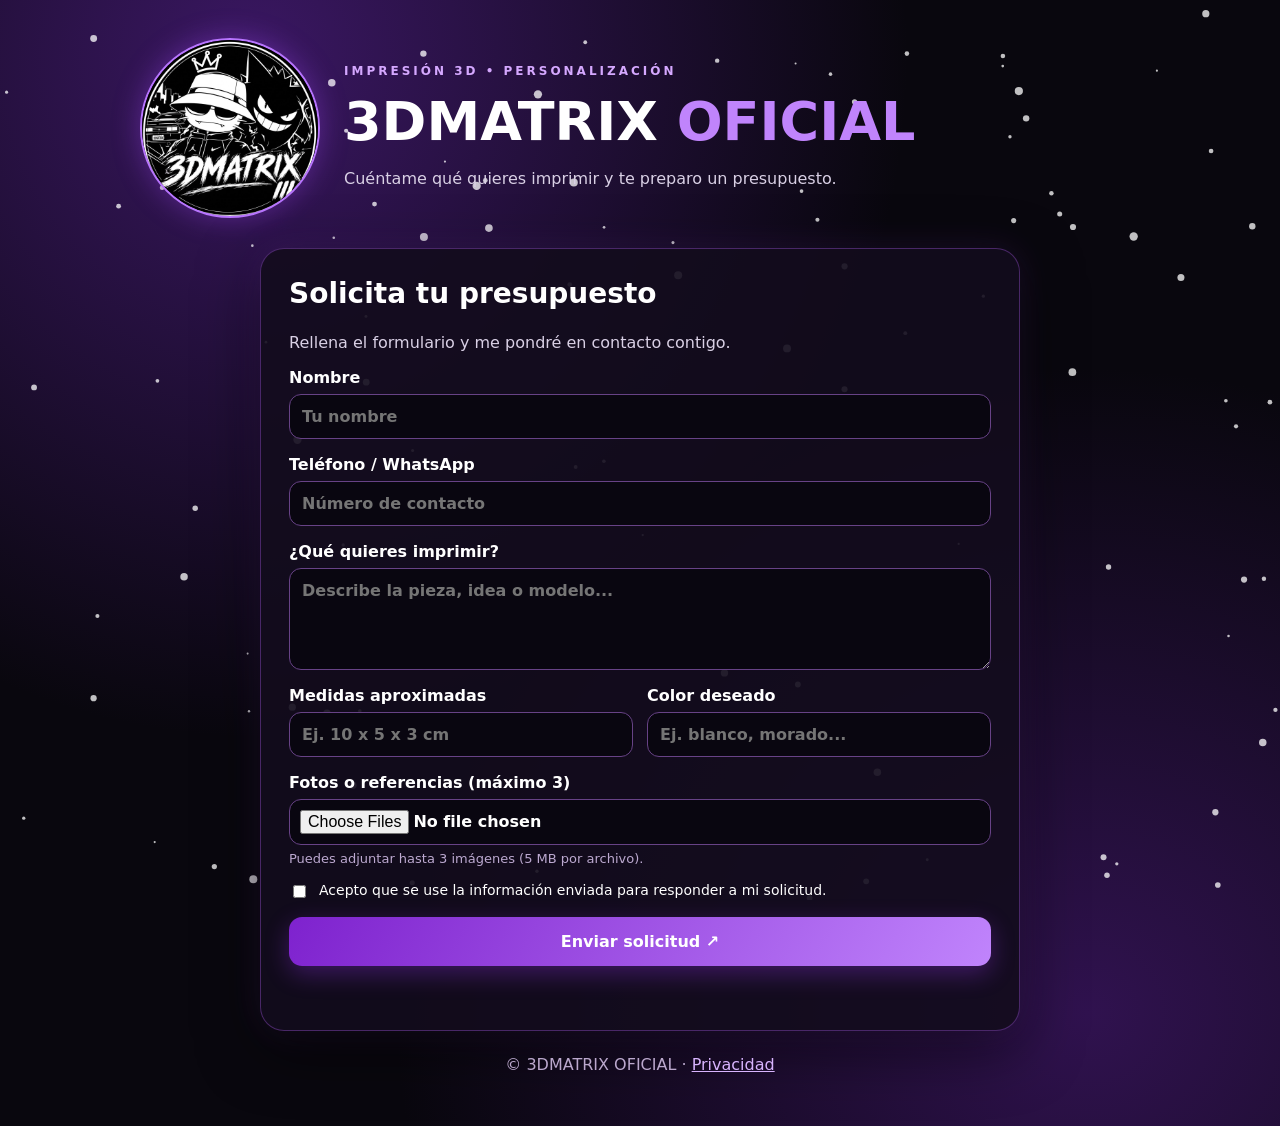
==== index.html @ db8c2582 "Add files via upload" ====
<!DOCTYPE html>
<html lang="es">
<head>
<meta charset="UTF-8"><meta name="viewport" content="width=device-width, initial-scale=1">
<title>3DMATRIX OFICIAL | Pedidos 3D</title>
<link rel="icon" href="logo.jpg"><link rel="stylesheet" href="style.css">
</head>
<body>
<canvas id="snow" aria-hidden="true"></canvas>
<header class="hero">
  <img class="logo" src="logo.jpg" alt="Logo 3DMATRIX">
  <div><p class="eyebrow">IMPRESIÓN 3D • PERSONALIZACIÓN</p><h1>3DMATRIX <span>OFICIAL</span></h1>
  <p>Cuéntame qué quieres imprimir y te preparo un presupuesto.</p></div>
</header>
<main class="panel">
<h2>Solicita tu presupuesto</h2><p class="sub">Rellena el formulario y me pondré en contacto contigo.</p>
<form id="orderForm">
<label>Nombre<input name="name" required maxlength="100" placeholder="Tu nombre"></label>
<label>Teléfono / WhatsApp<input name="phone" required maxlength="40" placeholder="Número de contacto"></label>
<label>¿Qué quieres imprimir?<textarea name="description" required maxlength="1500" rows="4" placeholder="Describe la pieza, idea o modelo..."></textarea></label>
<div class="twocol"><label>Medidas aproximadas<input name="dimensions" maxlength="100" placeholder="Ej. 10 x 5 x 3 cm"></label>
<label>Color deseado<input name="color" maxlength="100" placeholder="Ej. blanco, morado..."></label></div>
<label>Fotos o referencias (máximo 3)<input type="file" name="images" accept="image/png,image/jpeg,image/webp" multiple></label>
<p class="hint">Puedes adjuntar hasta 3 imágenes (5 MB por archivo).</p>
<label class="consent"><input type="checkbox" required> Acepto que se use la información enviada para responder a mi solicitud.</label>
<input name="website" class="hp" tabindex="-1" autocomplete="off" aria-hidden="true">
<button type="submit">Enviar solicitud <span>↗</span></button><p id="status" role="status"></p>
</form></main>
<footer>© 3DMATRIX OFICIAL · <a href="privacy.html">Privacidad</a></footer>
<script src="script.js"></script></body></html>
---- style.css ----
*{box-sizing:border-box} :root{--purple:#a855f7;--deep:#160b26;--white:#fff}
body{margin:0;min-height:100vh;font-family:system-ui,-apple-system,Segoe UI,sans-serif;background:radial-gradient(ellipse at 20% 5%,#3a1762,transparent 45%),radial-gradient(ellipse at 85% 90%,#30124f,transparent 45%),#09070e;color:#fff;padding:28px 16px;overflow-x:hidden}
#snow{position:fixed;inset:0;width:100%;height:100%;pointer-events:none;z-index:0}
.hero,main,footer{position:relative;z-index:1}.hero{max-width:1000px;margin:10px auto 30px;display:flex;align-items:center;gap:24px;text-align:left}
.logo{width:180px;height:180px;object-fit:contain;border:2px solid #b875ff;border-radius:50%;box-shadow:0 0 28px #9b46ec66}
.eyebrow{letter-spacing:3px;color:#d5a8ff;font-size:12px;font-weight:700}h1{font-size:clamp(30px,5vw,54px);margin:4px 0}h1 span{color:#c084fc}h2{margin-top:0;font-size:28px}.hero p:last-child,.sub{color:#d9d0e5}
.panel{max-width:760px;margin:auto;background:#130d1de8;border:1px solid #9c52d866;border-radius:24px;padding:28px;box-shadow:0 18px 60px #0008,0 0 35px #a855f722}
form{display:grid;gap:16px}label{display:grid;gap:7px;font-weight:600}input,textarea{width:100%;background:#090610;border:1px solid #674286;border-radius:12px;padding:12px;color:#fff;font:inherit;outline:none}input:focus,textarea:focus{border-color:#c084fc;box-shadow:0 0 0 3px #a855f722}input[type=file]{padding:10px}textarea{resize:vertical}.twocol{display:grid;grid-template-columns:1fr 1fr;gap:14px}.hint{margin:-10px 0 0;color:#bca9d0;font-size:13px}.consent{display:flex;align-items:flex-start;gap:10px;font-size:14px;font-weight:400}.consent input{width:auto;margin-top:3px}
button{border:0;border-radius:13px;padding:15px 18px;font:inherit;font-weight:800;color:#fff;background:linear-gradient(120deg,#7e22ce,#c084fc);cursor:pointer;box-shadow:0 8px 25px #9333ea55}button:hover{filter:brightness(1.1);transform:translateY(-1px)}button:disabled{opacity:.6;cursor:wait}#status{min-height:20px;margin:0}.hp{position:absolute!important;left:-9999px!important}
footer{text-align:center;color:#bba8cd;padding:24px}footer a{color:#d8b4fe}
@media(max-width:600px){.hero{flex-direction:column;text-align:center}.logo{width:150px;height:150px}.twocol{grid-template-columns:1fr}.panel{padding:20px}}
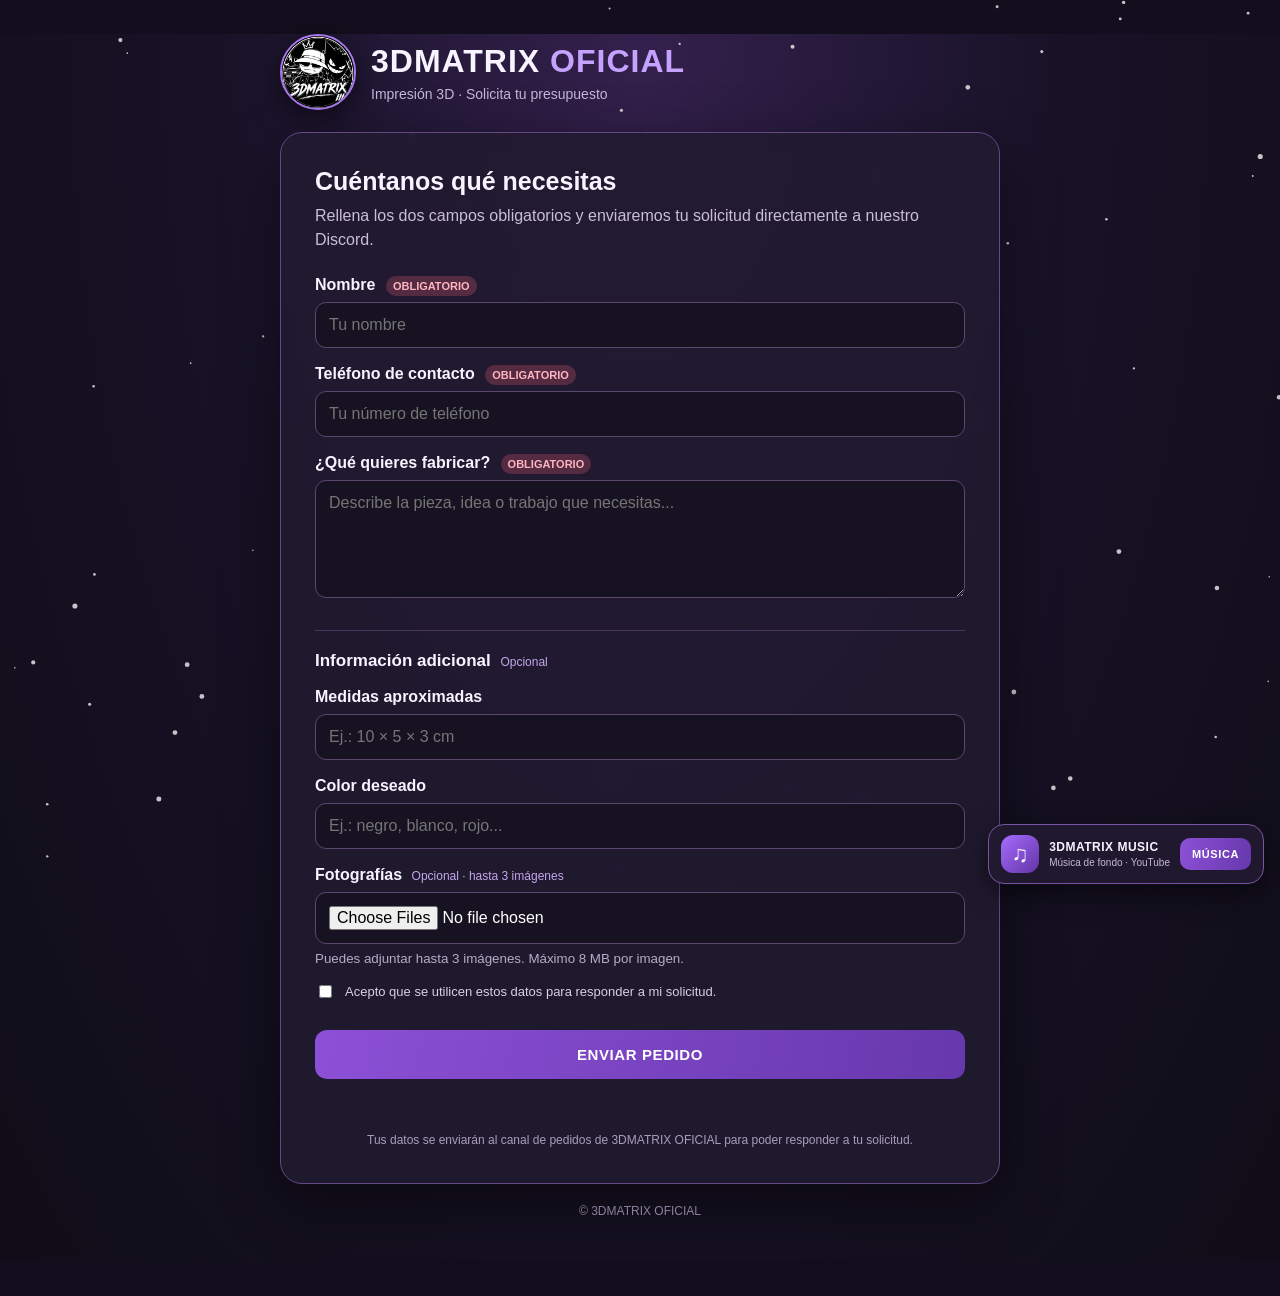
==== commit 0e424c55: "Add files via upload" ====
--- a/index.html
+++ b/index.html
@@ -1,30 +1,76 @@
-<!DOCTYPE html>
+<!doctype html>
 <html lang="es">
 <head>
-<meta charset="UTF-8"><meta name="viewport" content="width=device-width, initial-scale=1">
-<title>3DMATRIX OFICIAL | Pedidos 3D</title>
-<link rel="icon" href="logo.jpg"><link rel="stylesheet" href="style.css">
+  <meta charset="utf-8">
+  <meta name="viewport" content="width=device-width, initial-scale=1">
+  <meta name="theme-color" content="#171226">
+  <title>3DMATRIX OFICIAL | Solicitar presupuesto</title>
+  <link rel="stylesheet" href="style.css">
 </head>
 <body>
-<canvas id="snow" aria-hidden="true"></canvas>
-<header class="hero">
-  <img class="logo" src="logo.jpg" alt="Logo 3DMATRIX">
-  <div><p class="eyebrow">IMPRESIÓN 3D • PERSONALIZACIÓN</p><h1>3DMATRIX <span>OFICIAL</span></h1>
-  <p>Cuéntame qué quieres imprimir y te preparo un presupuesto.</p></div>
-</header>
-<main class="panel">
-<h2>Solicita tu presupuesto</h2><p class="sub">Rellena el formulario y me pondré en contacto contigo.</p>
-<form id="orderForm">
-<label>Nombre<input name="name" required maxlength="100" placeholder="Tu nombre"></label>
-<label>Teléfono / WhatsApp<input name="phone" required maxlength="40" placeholder="Número de contacto"></label>
-<label>¿Qué quieres imprimir?<textarea name="description" required maxlength="1500" rows="4" placeholder="Describe la pieza, idea o modelo..."></textarea></label>
-<div class="twocol"><label>Medidas aproximadas<input name="dimensions" maxlength="100" placeholder="Ej. 10 x 5 x 3 cm"></label>
-<label>Color deseado<input name="color" maxlength="100" placeholder="Ej. blanco, morado..."></label></div>
-<label>Fotos o referencias (máximo 3)<input type="file" name="images" accept="image/png,image/jpeg,image/webp" multiple></label>
-<p class="hint">Puedes adjuntar hasta 3 imágenes (5 MB por archivo).</p>
-<label class="consent"><input type="checkbox" required> Acepto que se use la información enviada para responder a mi solicitud.</label>
-<input name="website" class="hp" tabindex="-1" autocomplete="off" aria-hidden="true">
-<button type="submit">Enviar solicitud <span>↗</span></button><p id="status" role="status"></p>
-</form></main>
-<footer>© 3DMATRIX OFICIAL · <a href="privacy.html">Privacidad</a></footer>
-<script src="script.js"></script></body></html>+  <canvas id="snow" aria-hidden="true"></canvas>
+  <main class="wrap">
+    <header class="brand">
+      <img class="brand-logo" src="logo.jpg" alt="Logo 3DMATRIX OFICIAL">
+      <div><h1>3DMATRIX <span>OFICIAL</span></h1><p>Impresión 3D · Solicita tu presupuesto</p></div>
+    </header>
+
+    <section class="panel">
+      <h2>Cuéntanos qué necesitas</h2>
+      <p class="intro">Rellena los dos campos obligatorios y enviaremos tu solicitud directamente a nuestro Discord.</p>
+      <form id="orderForm">
+        <label for="name">Nombre <b class="required">Obligatorio</b></label>
+        <input id="name" name="name" type="text" autocomplete="name" placeholder="Tu nombre" required maxlength="80">
+
+        <label for="phone">Teléfono de contacto <b class="required">Obligatorio</b></label>
+        <input id="phone" name="phone" type="tel" autocomplete="tel" placeholder="Tu número de teléfono" required maxlength="30">
+
+        <label for="description">¿Qué quieres fabricar? <b class="required">Obligatorio</b></label>
+        <textarea id="description" name="description" rows="5" placeholder="Describe la pieza, idea o trabajo que necesitas..." required maxlength="1800"></textarea>
+
+        <div class="optional-title">Información adicional <span>Opcional</span></div>
+        <label for="dimensions">Medidas aproximadas</label>
+        <input id="dimensions" name="dimensions" type="text" placeholder="Ej.: 10 × 5 × 3 cm">
+
+        <label for="color">Color deseado</label>
+        <input id="color" name="color" type="text" placeholder="Ej.: negro, blanco, rojo...">
+
+        <label for="photos">Fotografías <span class="optional">Opcional · hasta 3 imágenes</span></label>
+        <input id="photos" name="photos" type="file" accept="image/*" multiple>
+        <small class="hint">Puedes adjuntar hasta 3 imágenes. Máximo 8 MB por imagen.</small>
+
+        <label class="consent"><input id="consent" type="checkbox" required> <span>Acepto que se utilicen estos datos para responder a mi solicitud.</span></label>
+        <button id="submitBtn" type="submit">ENVIAR PEDIDO</button>
+        <p id="status" class="status" role="status" aria-live="polite"></p>
+      </form>
+      <p class="privacy">Tus datos se enviarán al canal de pedidos de 3DMATRIX OFICIAL para poder responder a tu solicitud.</p>
+    </section>
+    <footer>© 3DMATRIX OFICIAL</footer>
+  </main>
+
+  <aside class="music-player" aria-label="Reproductor de música">
+    <div class="music-icon">♫</div>
+    <div class="music-info">
+      <strong>3DMATRIX MUSIC</strong>
+      <span>Música de fondo · YouTube</span>
+    </div>
+    <button class="music-toggle" id="musicToggle" type="button" aria-label="Mostrar u ocultar reproductor">MÚSICA</button>
+    <div class="youtube-frame" id="youtubeFrame" hidden>
+      <iframe
+        id="youtubeMusic"
+        title="Música de fondo de 3DMATRIX OFICIAL"
+        width="280"
+        height="158"
+        src="https://www.youtube-nocookie.com/embed/AmBBSd6CWcs?enablejsapi=1&loop=1&playlist=AmBBSd6CWcs&controls=1&rel=0"
+        allow="encrypted-media; picture-in-picture"
+        referrerpolicy="strict-origin-when-cross-origin"
+        allowfullscreen>
+      </iframe>
+      <p>La reproducción comienza cuando pulses play. El bucle depende de la disponibilidad del vídeo en YouTube.</p>
+    </div>
+  </aside>
+
+  <script src="config.js"></script>
+  <script src="script.js"></script>
+</body>
+</html>
--- a/style.css
+++ b/style.css
@@ -1,11 +1,10 @@
-*{box-sizing:border-box} :root{--purple:#a855f7;--deep:#160b26;--white:#fff}
-body{margin:0;min-height:100vh;font-family:system-ui,-apple-system,Segoe UI,sans-serif;background:radial-gradient(ellipse at 20% 5%,#3a1762,transparent 45%),radial-gradient(ellipse at 85% 90%,#30124f,transparent 45%),#09070e;color:#fff;padding:28px 16px;overflow-x:hidden}
-#snow{position:fixed;inset:0;width:100%;height:100%;pointer-events:none;z-index:0}
-.hero,main,footer{position:relative;z-index:1}.hero{max-width:1000px;margin:10px auto 30px;display:flex;align-items:center;gap:24px;text-align:left}
-.logo{width:180px;height:180px;object-fit:contain;border:2px solid #b875ff;border-radius:50%;box-shadow:0 0 28px #9b46ec66}
-.eyebrow{letter-spacing:3px;color:#d5a8ff;font-size:12px;font-weight:700}h1{font-size:clamp(30px,5vw,54px);margin:4px 0}h1 span{color:#c084fc}h2{margin-top:0;font-size:28px}.hero p:last-child,.sub{color:#d9d0e5}
-.panel{max-width:760px;margin:auto;background:#130d1de8;border:1px solid #9c52d866;border-radius:24px;padding:28px;box-shadow:0 18px 60px #0008,0 0 35px #a855f722}
-form{display:grid;gap:16px}label{display:grid;gap:7px;font-weight:600}input,textarea{width:100%;background:#090610;border:1px solid #674286;border-radius:12px;padding:12px;color:#fff;font:inherit;outline:none}input:focus,textarea:focus{border-color:#c084fc;box-shadow:0 0 0 3px #a855f722}input[type=file]{padding:10px}textarea{resize:vertical}.twocol{display:grid;grid-template-columns:1fr 1fr;gap:14px}.hint{margin:-10px 0 0;color:#bca9d0;font-size:13px}.consent{display:flex;align-items:flex-start;gap:10px;font-size:14px;font-weight:400}.consent input{width:auto;margin-top:3px}
-button{border:0;border-radius:13px;padding:15px 18px;font:inherit;font-weight:800;color:#fff;background:linear-gradient(120deg,#7e22ce,#c084fc);cursor:pointer;box-shadow:0 8px 25px #9333ea55}button:hover{filter:brightness(1.1);transform:translateY(-1px)}button:disabled{opacity:.6;cursor:wait}#status{min-height:20px;margin:0}.hp{position:absolute!important;left:-9999px!important}
-footer{text-align:center;color:#bba8cd;padding:24px}footer a{color:#d8b4fe}
-@media(max-width:600px){.hero{flex-direction:column;text-align:center}.logo{width:150px;height:150px}.twocol{grid-template-columns:1fr}.panel{padding:20px}}
+*{box-sizing:border-box}html{min-height:100%;background:#120e1d}body{margin:0;min-height:100vh;font-family:Arial,Helvetica,sans-serif;color:#f7f3ff;background:radial-gradient(ellipse at top,#34204d 0,#171226 48%,#100d18 100%);overflow-x:hidden}#snow{position:fixed;inset:0;width:100%;height:100%;pointer-events:none;z-index:0}.wrap{position:relative;z-index:1;width:min(720px,calc(100% - 28px));margin:34px auto;padding-bottom:24px}.brand{display:flex;align-items:center;gap:15px;margin:0 0 22px}.brand-logo{width:76px;height:76px;object-fit:cover;border-radius:50%;border:2px solid #a879ef;box-shadow:0 8px 30px #0008}.brand h1{margin:0;font-size:clamp(22px,5vw,32px);letter-spacing:1px}.brand h1 span{color:#c6a2ff}.brand p{margin:6px 0 0;color:#c5b8d8;font-size:14px}.panel{background:#211a30ed;border:1px solid #624887;border-radius:22px;padding:clamp(20px,5vw,34px);box-shadow:0 18px 60px #0007;backdrop-filter:blur(8px)}h2{margin:0 0 8px;font-size:25px}.intro{color:#c9bfd7;line-height:1.5;margin:0 0 24px}label{display:block;font-weight:700;margin:17px 0 8px}.required{font-size:11px;color:#ffb4c0;background:#552b42;padding:4px 7px;border-radius:20px;margin-left:6px;text-transform:uppercase}input[type=text],input[type=tel],textarea,input[type=file]{width:100%;border:1px solid #59476e;border-radius:11px;background:#171222;color:#fff;padding:13px;font:inherit}textarea{resize:vertical;min-height:110px}input:focus,textarea:focus{outline:2px solid #a879ef;border-color:transparent}.optional-title{margin-top:28px;padding-top:20px;border-top:1px solid #49395d;font-size:17px;font-weight:800}.optional-title span,.optional{font-size:12px;color:#c4a7ed;font-weight:500;margin-left:5px}.hint{display:block;color:#b8acc8;margin-top:7px}.consent{display:flex;align-items:flex-start;gap:10px;font-weight:400;color:#d8d0e3;font-size:13px;line-height:1.45}.consent input{margin-top:2px;accent-color:#9c69e8}button{width:100%;border:0;border-radius:12px;padding:16px;margin-top:20px;background:linear-gradient(100deg,#8c50d6,#6738ad);color:#fff;font-weight:900;font-size:15px;letter-spacing:.6px;cursor:pointer}button:disabled{opacity:.55;cursor:wait}.status{min-height:20px;font-weight:700;text-align:center}.status.ok{color:#91e4b0}.status.err{color:#ff9daa}.privacy,footer{text-align:center;color:#aa9dbb;font-size:12px;line-height:1.5}.privacy{margin:16px 0 0}footer{margin:18px 0}@media(max-width:480px){.wrap{margin:20px auto}.brand{gap:11px}.brand-logo{width:60px;height:60px}}
+
+
+/* Reproductor de música de YouTube */
+.music-player{position:fixed;right:16px;bottom:16px;z-index:5;display:flex;align-items:center;gap:10px;flex-wrap:wrap;max-width:calc(100vw - 32px);padding:10px 12px;border:1px solid #7655a0;border-radius:16px;background:#211a30f2;box-shadow:0 8px 28px #0008;backdrop-filter:blur(10px)}
+.music-icon{width:38px;height:38px;display:grid;place-items:center;border-radius:12px;background:linear-gradient(135deg,#a66cff,#6334a4);font-size:23px;font-weight:900}
+.music-info{display:flex;flex-direction:column;gap:3px;min-width:105px}.music-info strong{font-size:12px;letter-spacing:.5px}.music-info span{font-size:10px;color:#c5b8d8}
+.music-toggle{width:auto;margin:0;padding:10px 12px;border-radius:10px;font-size:11px}
+.youtube-frame{flex-basis:100%;width:280px;max-width:100%}.youtube-frame iframe{display:block;width:280px;max-width:100%;height:auto;aspect-ratio:16/9;border:0;border-radius:10px}.youtube-frame p{margin:7px 0 0;color:#b8acc8;font-size:10px;line-height:1.4}
+@media(max-width:480px){.music-player{right:10px;bottom:10px}.music-info{min-width:90px}.youtube-frame{width:min(280px,calc(100vw - 56px))}}
